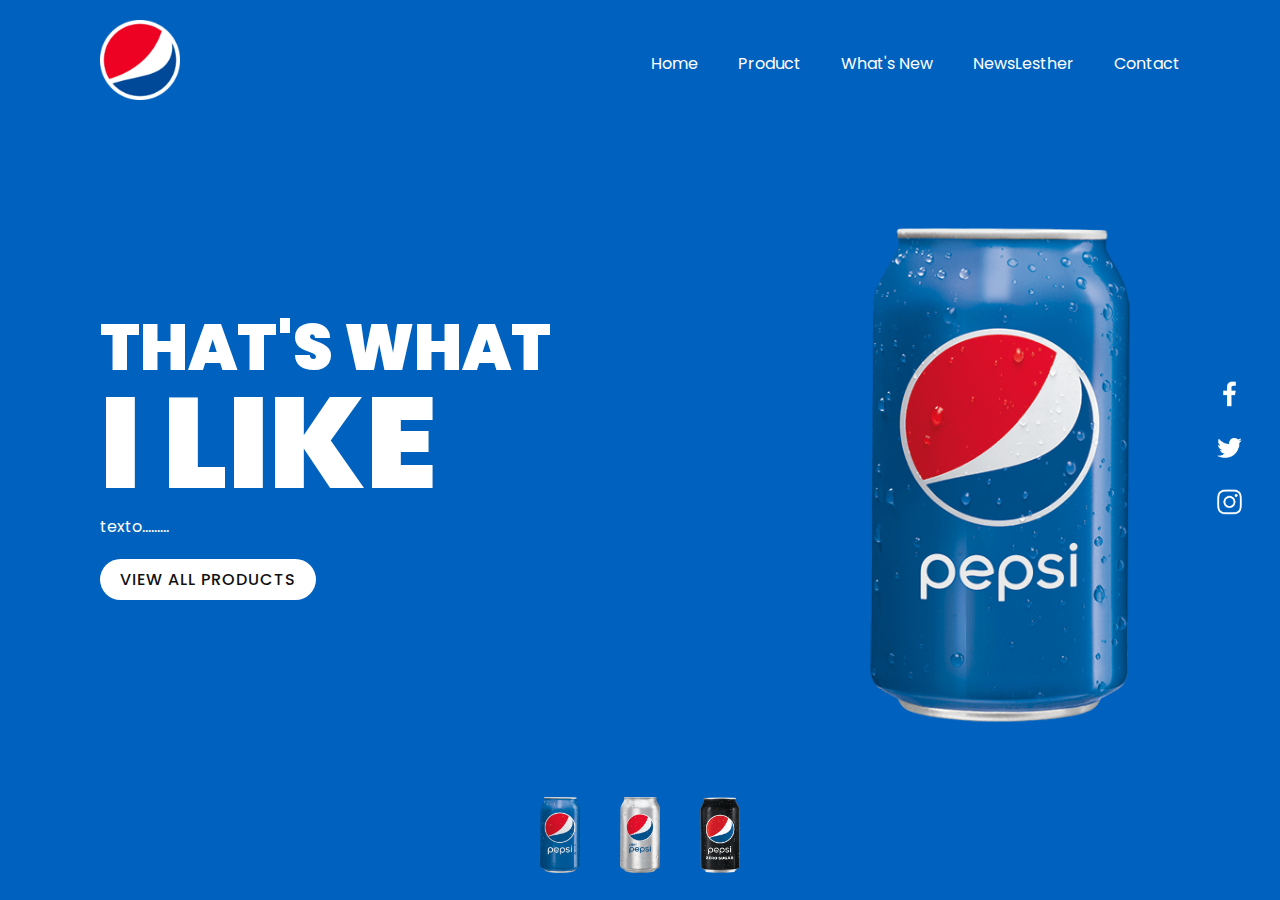
==== index.html @ 9a649ac7 "first commit" ====
<!DOCTYPE html>
<html lang="en">
<head>
    <meta charset="UTF-8">
    <meta http-equiv="X-UA-Compatible" content="IE=edge">
    <!--<meta name="viewport" content="width=device-width, initial-scale=1.0">-->
    <title>land Page</title>
    <link rel="stylesheet" href="style.css">
</head>
<body>
    <section class="sec"> <!--inicio secao-->
        <header>
            <a href="#"><img src="imagens/logo.png" alt="" class="logo"></a>
            <ul>
                <li><a href="#">Home</a></li>
                <li><a href="#">Product</a></li>
                <li><a href="#">What's New</a></li>
                <li><a href="#">NewsLesther</a></li>
                <li><a href="#">Contact</a></li>
            </ul>
        </header> <!--fim header-->

        <div class="content"> <!--inicio content-->

            <div class="textbox"> <!--inicio textbox-->
                <h2>That's What<br><span>I Like</span></h2>
                <p>texto.........</p>
                <a href="#">View All products</a>
            </div><!--fim do textbox-->

            <div class="imgbox"> <!--inicio do imgbox-->

                <img src="imagens/pepsi001.png" alt="" class="pepsi">

            </div><!--fim do imgbox-->

        </div><!--fim do content-->

        <ul class="thumb"><!--inicio do thumb-->
            <li><img src="imagens/pepsi001.png" onclick="imgSlider('imagens/pepsi001.png');changeBgcolor('#0062be')"></li>
            <li><img src="imagens/pepsi002.png" onclick="imgSlider('imagens/pepsi002.png');changeBgcolor('#e60c2c')"></li>
            <li><img src="imagens/pepsi003.png" onclick="imgSlider('imagens/pepsi003.png');changeBgcolor('#1e1e1e')"></li>

        </ul><!--fim do thumb-->

        <ul class="sci"><!--inicio do sci-->
            <li><a href="#"><img src="imagens/facebook.png"></a></li>
            <li><a href="#"><img src="imagens/twitter.png"></a></li>
            <li><a href="#"><img src="imagens/instagram.png"></a></li>
        </ul><!--fim do sci-->

    </section><!--fim seção-->

    <script type="text/javascript">
    function imgSlider(anything){
        document.querySelector('.pepsi').src = anything;
    }
    function changeBgcolor(color){
        const sec = document.querySelector('.sec');
        sec.style.background = color;
    }

    </script>
    
</body>
</html>
---- style.css ----
@import url('https://fonts.googleapis.com/css?family=Poppins:200,300,400,500,600,700,800,900&display=swap');


*
{
    margin: 0;
    padding: 0;
    box-sizing: border-box;
    font-family: 'Poppins', sans-serif;
}

section{
    position: relative;
    width: 100%;
    min-height: 100vh;
    padding: 100px;
    display: flex;
    justify-content: space-between;
    align-items: center;
    background: #0062be;
    transition: 0.5s;
}

header{
    position: absolute;
    left: 0;
    top: 0;
    width: 100%;
    padding: 20px 100px;
    display: flex;
    justify-content: space-between;
    align-items: center;    
}
header .logo{
    position: relative;
    max-width: 80px;
}
header ul{
    position: relative;
    display: flex;
}

header ul li {
    list-style: none;
}

header ul li a{
    display: inline-block;
    color: #fff;
    font-weight: 400;
    margin-left: 40px;
    text-decoration: none;
}

header ul li a:hover{
    color: #00be19;

}

.content{
    position: relative;
    width: 100%;
    display: flex;
    justify-content: space-between;
    align-items: center;

}

.content .textbox{
    position: relative;
    max-width: 600px;
}

.content .textbox h2 {
    color: #fff;
    font-size: 4em;
    line-height: 1.5em;
    font-weight: 900;
    text-transform: uppercase;
}

.content .textbox h2 span{
    font-size: 2em;
}

.content .textbox p{
    color: #fff;
}

.content .textbox a{
    display: inline-block;
    margin-top: 20px;
    padding: 8px 20px;
    background: #fff;
    color:#111;
    border-radius: 40px;
    font-weight: 500;
    letter-spacing: 1px;
    text-decoration: none;
    text-transform: uppercase;
}

.content .imgbox{
    width: 600px;
    display: flex;
    padding-right: 50px;
    margin-top: 50px;
    justify-content: flex-end;
}

.content .imgbox img{
    max-width: 260px;
}

.thumb{
    position: absolute;
    left: 50%;
    bottom: 20px;
    transform: translateX(-50%);
    display: flex;
    
}
.thumb li {
    list-style: none;
    display: inline-block;
    margin: 0 20px;
    cursor: pointer;
    transition: 0.5s;
    


}

.thumb li:hover{
    transform: translateY(-15px);
}

.thumb li img{
    max-width: 40px;
    
}

.sci{
    position: absolute;
    top: 50%;
    right: 30px;
    transform: translateY(-50%);
    display: flex;
    justify-content: center;
    align-items: center;
    flex-direction: column;
}

.sci li{
    list-style: none;
}

.sci li a{
    display: inline-block;
    filter: invert(1);
    margin: 5px 0;
    transform: scale(0.6);

}

.sci li:hover{
    color: #00be19;
}
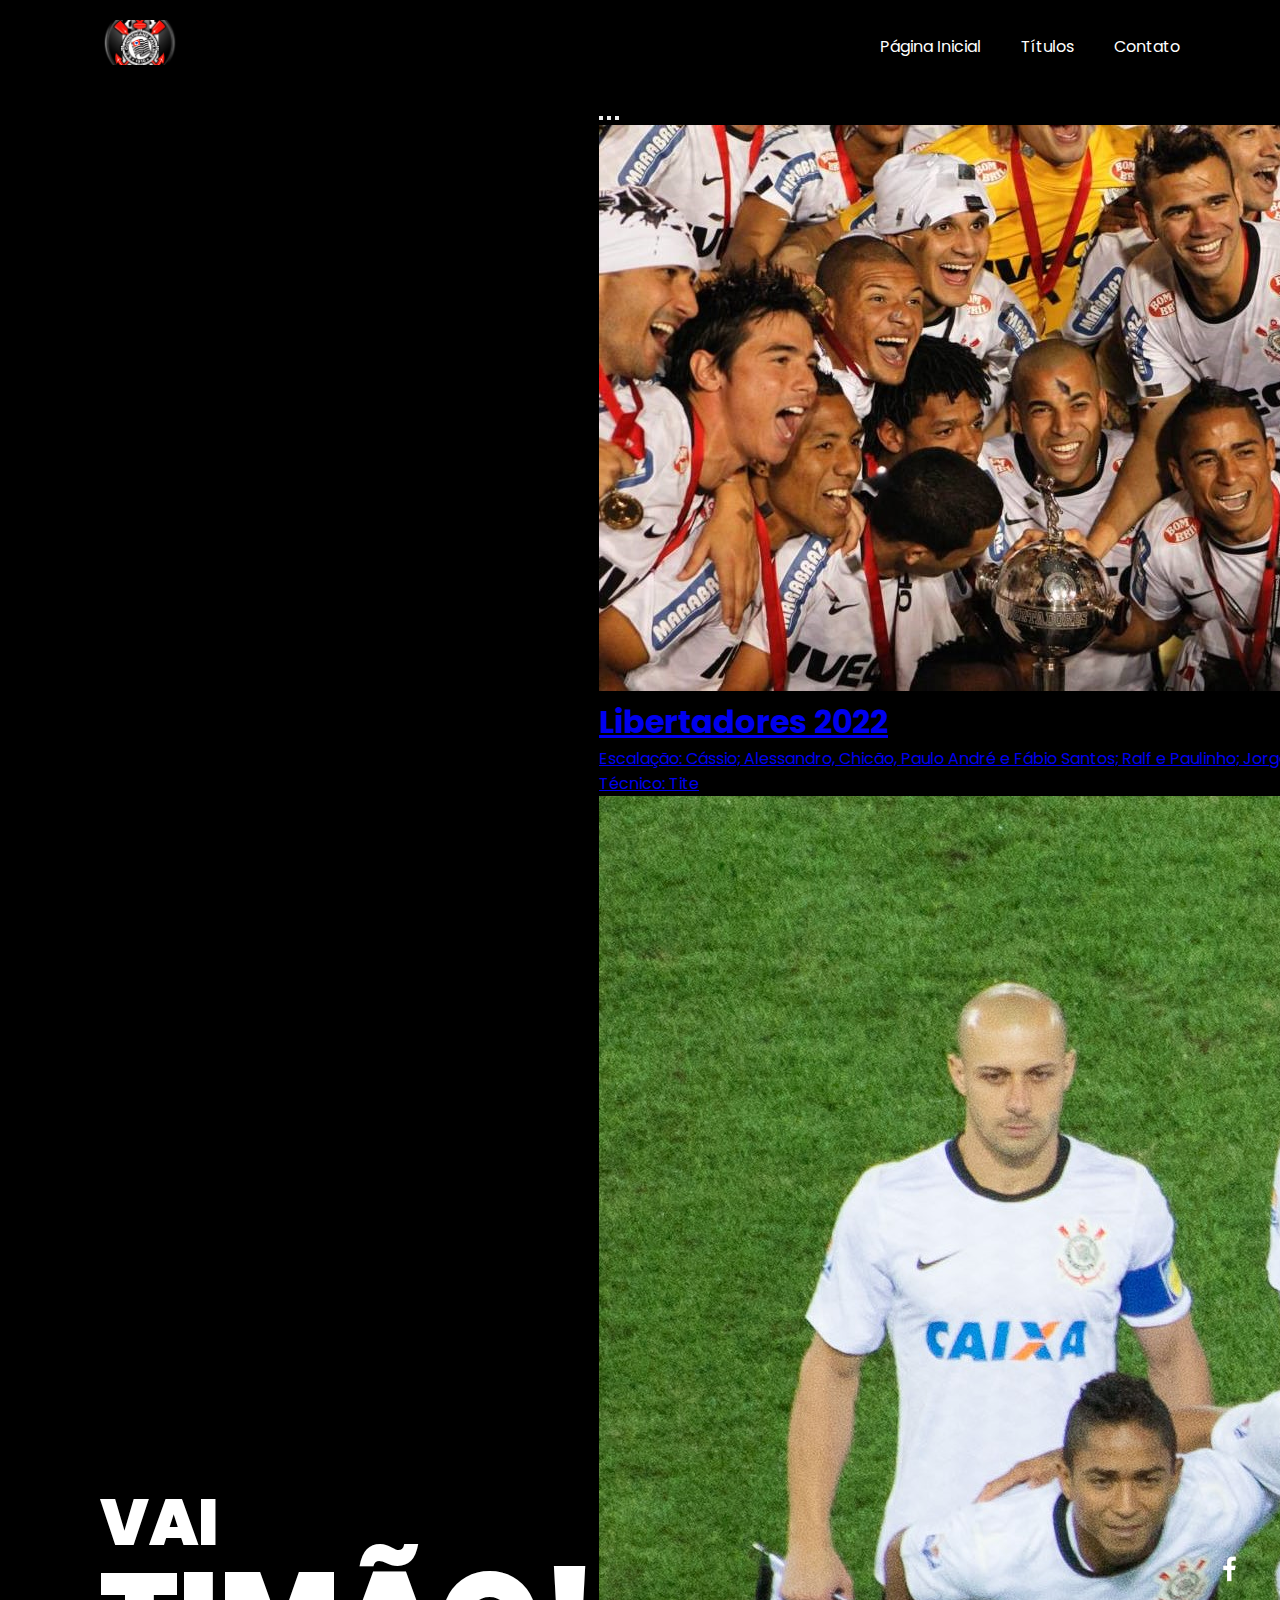
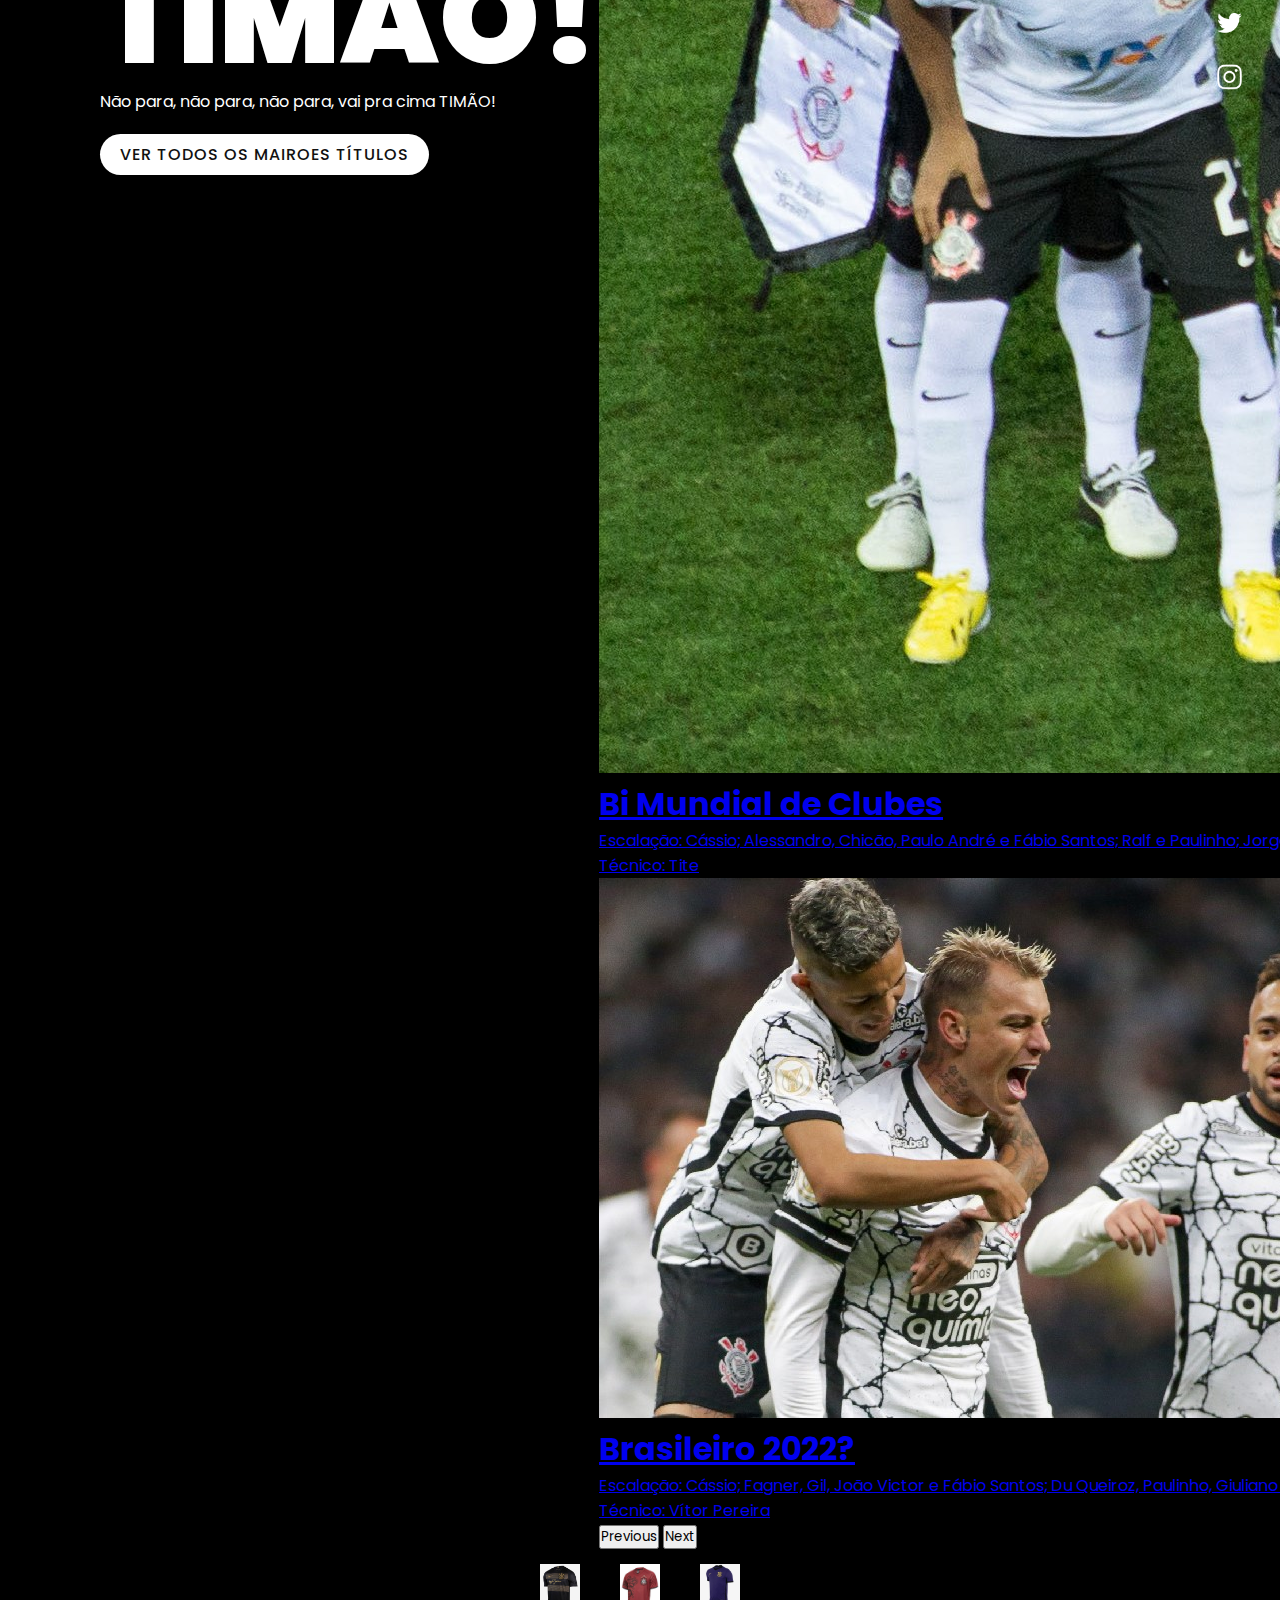
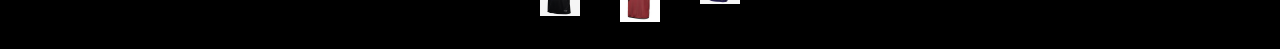
==== commit a0341094: "second commit" ====
--- a/index.html
+++ b/index.html
@@ -1,66 +1,149 @@
 <!DOCTYPE html>
 <html lang="en">
+
 <head>
     <meta charset="UTF-8">
-    <meta http-equiv="X-UA-Compatible" content="IE=edge">
+    <meta name="viewport" content="width=device-width, initial-scale=1">
     <!--<meta name="viewport" content="width=device-width, initial-scale=1.0">-->
-    <title>land Page</title>
+    <title>Olá, corintiano!</title>
     <link rel="stylesheet" href="style.css">
+    <link href="https://cdn.jsdelivr.net/npm/bootstrap@5.1.3/dist/css/bootstrap.min.css" rel="stylesheet"
+        integrity="sha384-1BmE4kWBq78iYhFldvKuhfTAU6auU8tT94WrHftjDbrCEXSU1oBoqyl2QvZ6jIW3" crossorigin="anonymous">
+    <script src="https://cdn.jsdelivr.net/npm/bootstrap@5.1.3/dist/js/bootstrap.bundle.min.js"
+        integrity="sha384-ka7Sk0Gln4gmtz2MlQnikT1wXgYsOg+OMhuP+IlRH9sENBO0LRn5q+8nbTov4+1p" crossorigin="anonymous">
+        </script>
 </head>
+
 <body>
-    <section class="sec"> <!--inicio secao-->
+    <section class="sec">
+        <!--inicio secao-->
         <header>
-            <a href="#"><img src="imagens/logo.png" alt="" class="logo"></a>
-            <ul>
-                <li><a href="#">Home</a></li>
-                <li><a href="#">Product</a></li>
-                <li><a href="#">What's New</a></li>
-                <li><a href="#">NewsLesther</a></li>
-                <li><a href="#">Contact</a></li>
-            </ul>
-        </header> <!--fim header-->
+            <a href="#"><img src="./imagens/logo.png" alt="" class="logo"></a>
+            <div class="conteiner-fluid bg bg-black">
+                <ul class="nav justify-content-end">
+                    <li class="nav-item">
+                        <a class="nav-link active text-danger" aria-current="page" href="./cor.html">Página Inicial</a>
+                    </li>
+                    <li class="nav-item">
+                        <a class="nav-link active text-danger" aria-current="page" href="títulos.html">Títulos</a>
+                    </li>
+                    <li class="nav-item">
+                        <a class="nav-link active text-danger" aria-current="page" href="">Contato</a>
+                    </li>
+                </ul>
+            </div>
+        </header>
+        <!--fim header-->
 
-        <div class="content"> <!--inicio content-->
+        <div class="content">
+            <!--inicio content-->
 
-            <div class="textbox"> <!--inicio textbox-->
-                <h2>That's What<br><span>I Like</span></h2>
-                <p>texto.........</p>
-                <a href="#">View All products</a>
-            </div><!--fim do textbox-->
+            <div class="textbox">
+                <!--inicio textbox-->
+                <h2>Vai<br><span>TIMÃO!</span></h2>
+                <p>Não para, não para, não para, vai pra cima TIMÃO!</p>
+                <a href="títulos.html">Ver todos os mairoes títulos</a>
+            </div>
+            <!--fim do textbox-->
 
-            <div class="imgbox"> <!--inicio do imgbox-->
+        </div>
+        <!--fim do content-->
 
-                <img src="imagens/pepsi001.png" alt="" class="pepsi">
+        <div id="carouselExampleCaptions" class="carousel slide" data-bs-ride="carousel">
+            <div class="carousel-indicators">
+                <button type="button" data-bs-target="#carouselExampleCaptions" data-bs-slide-to="0" class="active"
+                    aria-current="true" aria-label="Slide 1"></button>
+                <button type="button" data-bs-target="#carouselExampleCaptions" data-bs-slide-to="1"
+                    aria-label="Slide 2"></button>
+                <button type="button" data-bs-target="#carouselExampleCaptions" data-bs-slide-to="2"
+                    aria-label="Slide 3"></button>
+            </div>
+            <div class="carousel-inner p-3">
+                <a
+                    href="https://www.corinthians.com.br/noticias/ha-nove-anos-corinthians-conquistou-o-titulo-da-libertadores-da-america">
+                    <div class="carousel-item active">
+                        <img src="./imagens/Cor1.jpg" class="d-block w-100" alt="img/Cor">
+                        <div
+                            class="carousel-caption d-none d-md-block bg-opacity-25 bg-black text-decoration-underline">
+                            <h1>Libertadores 2022</h1>
+                            <p>Escalação: Cássio; Alessandro, Chicão, Paulo André e Fábio Santos; Ralf e
+                                Paulinho; Jorge
+                                Henrique, Danilo e
+                                Emerson (Wallace); Guerrero (Martínez). <br> Técnico: Tite</p>
+                        </div>
+                </a>
+            </div>
+            <a
+                href="https://www.uol.com.br/esporte/futebol/ultimas-noticias/2020/12/16/bi-mundial-do-corinthians-completa-8-anos-relembre-personagens-do-titulo.htm">
+                <div class="carousel-item">
+                    <img src="./imagens/Cor2.jpg" class="d-block w-100" alt="img/Cor">
 
-            </div><!--fim do imgbox-->
+                    <div class="carousel-caption d-none d-md-block bg-opacity-25 bg-black text-decoration-underline">
+                        <h1>Bi Mundial de Clubes</h1>
+                        <p>Escalação: Cássio; Alessandro, Chicão, Paulo André e Fábio Santos; Ralf e
+                            Paulinho; Jorge Henrique, Danilo e
+                            Emerson (Wallace); Guerrero (Martínez). <br> Técnico: Tite</p>
+                    </div>
+            </a>
+        </div>
+        <a
+            href="https://www.dci.com.br/esporte/brasileirao/classificacao-do-brasileirao-2022-tabela-atualizada-apos-a-2a-rodada/244578/">
+            <div class="carousel-item">
+                <img src="./imagens/Cor3.jpg" class="d-block w-100" alt="img/Cor">
+                <div class="carousel-caption d-none d-md-block bg-opacity-25 bg-black text-decoration-underline">
+                    <h1>Brasileiro 2022?</h1>
+                    <p>Escalação: Cássio; Fagner, Gil, João Victor e Fábio Santos; Du Queiroz,
+                        Paulinho,
+                        Giuliano e Renato Augusto;
+                        Willian e Roger Guedes. <br> Técnico: Vítor Pereira</p>
+                </div>
+        </a>
+        </div>
+        </div>
+        <button class="carousel-control-prev" type="button" data-bs-target="#carouselExampleCaptions"
+            data-bs-slide="prev">
+            <span class="carousel-control-prev-icon" aria-hidden="true"></span>
+            <span class="visually-hidden">Previous</span>
+        </button>
+        <button class="carousel-control-next" type="button" data-bs-target="#carouselExampleCaptions"
+            data-bs-slide="next">
+            <span class="carousel-control-next-icon" aria-hidden="true"></span>
+            <span class="visually-hidden">Next</span>
+        </button>
+        </div>
 
-        </div><!--fim do content-->
 
-        <ul class="thumb"><!--inicio do thumb-->
-            <li><img src="imagens/pepsi001.png" onclick="imgSlider('imagens/pepsi001.png');changeBgcolor('#0062be')"></li>
-            <li><img src="imagens/pepsi002.png" onclick="imgSlider('imagens/pepsi002.png');changeBgcolor('#e60c2c')"></li>
-            <li><img src="imagens/pepsi003.png" onclick="imgSlider('imagens/pepsi003.png');changeBgcolor('#1e1e1e')"></li>
+        <ul class="thumb">
+            <!--inicio do thumb-->
+            <li><img src="imagens/Camisa 3.jpg" onclick="changeBgcolor('#1e1e1e')"></li>
+            <li><img src="imagens/Camisa 2.jpg" onclick="changeBgcolor('#e60c2c')"></li>
+            <li><img src="imagens/Camisa 1.jpg" onclick="changeBgcolor('#0062be')"></li>
 
-        </ul><!--fim do thumb-->
+        </ul>
+        <!--fim do thumb-->
 
-        <ul class="sci"><!--inicio do sci-->
-            <li><a href="#"><img src="imagens/facebook.png"></a></li>
-            <li><a href="#"><img src="imagens/twitter.png"></a></li>
-            <li><a href="#"><img src="imagens/instagram.png"></a></li>
-        </ul><!--fim do sci-->
+        <ul class="sci">
+            <!--inicio do sci-->
+            <li><a href="https://pt-br.facebook.com/corinthians/"><img src="imagens/facebook.png"></a></li>
+            <li><a href="https://twitter.com/Corinthians"><img src="imagens/twitter.png"></a></li>
+            <li><a href="https://www.instagram.com/corinthians/"><img src="imagens/instagram.png"></a></li>
+        </ul>
+        <!--fim do sci-->
 
-    </section><!--fim seção-->
+    </section>
+    <!--fim seção-->
 
     <script type="text/javascript">
-    function imgSlider(anything){
-        document.querySelector('.pepsi').src = anything;
-    }
-    function changeBgcolor(color){
-        const sec = document.querySelector('.sec');
-        sec.style.background = color;
-    }
+        function imgSlider(anything) {
+            document.querySelector('.pepsi').src = anything;
+        }
+        function changeBgcolor(color) {
+            const sec = document.querySelector('.sec');
+            sec.style.background = color;
+        }
 
     </script>
-    
+
 </body>
+
 </html>--- a/style.css
+++ b/style.css
@@ -1,15 +1,17 @@
 @import url('https://fonts.googleapis.com/css?family=Poppins:200,300,400,500,600,700,800,900&display=swap');
 
-
-*
-{
+* {
     margin: 0;
     padding: 0;
     box-sizing: border-box;
     font-family: 'Poppins', sans-serif;
 }
 
-section{
+body {
+    background-image: url('./img/background.jpg');
+}
+
+section {
     position: relative;
     width: 100%;
     min-height: 100vh;
@@ -17,11 +19,11 @@
     display: flex;
     justify-content: space-between;
     align-items: center;
-    background: #0062be;
+    background: black;
     transition: 0.5s;
 }
 
-header{
+header {
     position: absolute;
     left: 0;
     top: 0;
@@ -29,13 +31,15 @@
     padding: 20px 100px;
     display: flex;
     justify-content: space-between;
-    align-items: center;    
+    align-items: center;
 }
-header .logo{
+
+header .logo {
     position: relative;
     max-width: 80px;
 }
-header ul{
+
+header ul {
     position: relative;
     display: flex;
 }
@@ -44,7 +48,7 @@
     list-style: none;
 }
 
-header ul li a{
+header ul li a {
     display: inline-block;
     color: #fff;
     font-weight: 400;
@@ -52,12 +56,12 @@
     text-decoration: none;
 }
 
-header ul li a:hover{
+header ul li a:hover {
     color: #00be19;
 
 }
 
-.content{
+.content {
     position: relative;
     width: 100%;
     display: flex;
@@ -66,7 +70,7 @@
 
 }
 
-.content .textbox{
+.content .textbox {
     position: relative;
     max-width: 600px;
 }
@@ -79,20 +83,20 @@
     text-transform: uppercase;
 }
 
-.content .textbox h2 span{
+.content .textbox h2 span {
     font-size: 2em;
 }
 
-.content .textbox p{
+.content .textbox p {
     color: #fff;
 }
 
-.content .textbox a{
+.content .textbox a {
     display: inline-block;
     margin-top: 20px;
     padding: 8px 20px;
     background: #fff;
-    color:#111;
+    color: #111;
     border-radius: 40px;
     font-weight: 500;
     letter-spacing: 1px;
@@ -100,7 +104,7 @@
     text-transform: uppercase;
 }
 
-.content .imgbox{
+.content .imgbox {
     width: 600px;
     display: flex;
     padding-right: 50px;
@@ -108,39 +112,40 @@
     justify-content: flex-end;
 }
 
-.content .imgbox img{
+.content .imgbox img {
     max-width: 260px;
 }
 
-.thumb{
+.thumb {
     position: absolute;
     left: 50%;
     bottom: 20px;
     transform: translateX(-50%);
     display: flex;
-    
+
 }
+
 .thumb li {
     list-style: none;
     display: inline-block;
     margin: 0 20px;
     cursor: pointer;
     transition: 0.5s;
-    
+
 
 
 }
 
-.thumb li:hover{
+.thumb li:hover {
     transform: translateY(-15px);
 }
 
-.thumb li img{
+.thumb li img {
     max-width: 40px;
-    
+
 }
 
-.sci{
+.sci {
     position: absolute;
     top: 50%;
     right: 30px;
@@ -151,11 +156,11 @@
     flex-direction: column;
 }
 
-.sci li{
+.sci li {
     list-style: none;
 }
 
-.sci li a{
+.sci li a {
     display: inline-block;
     filter: invert(1);
     margin: 5px 0;
@@ -163,6 +168,6 @@
 
 }
 
-.sci li:hover{
+.sci li:hover {
     color: #00be19;
 }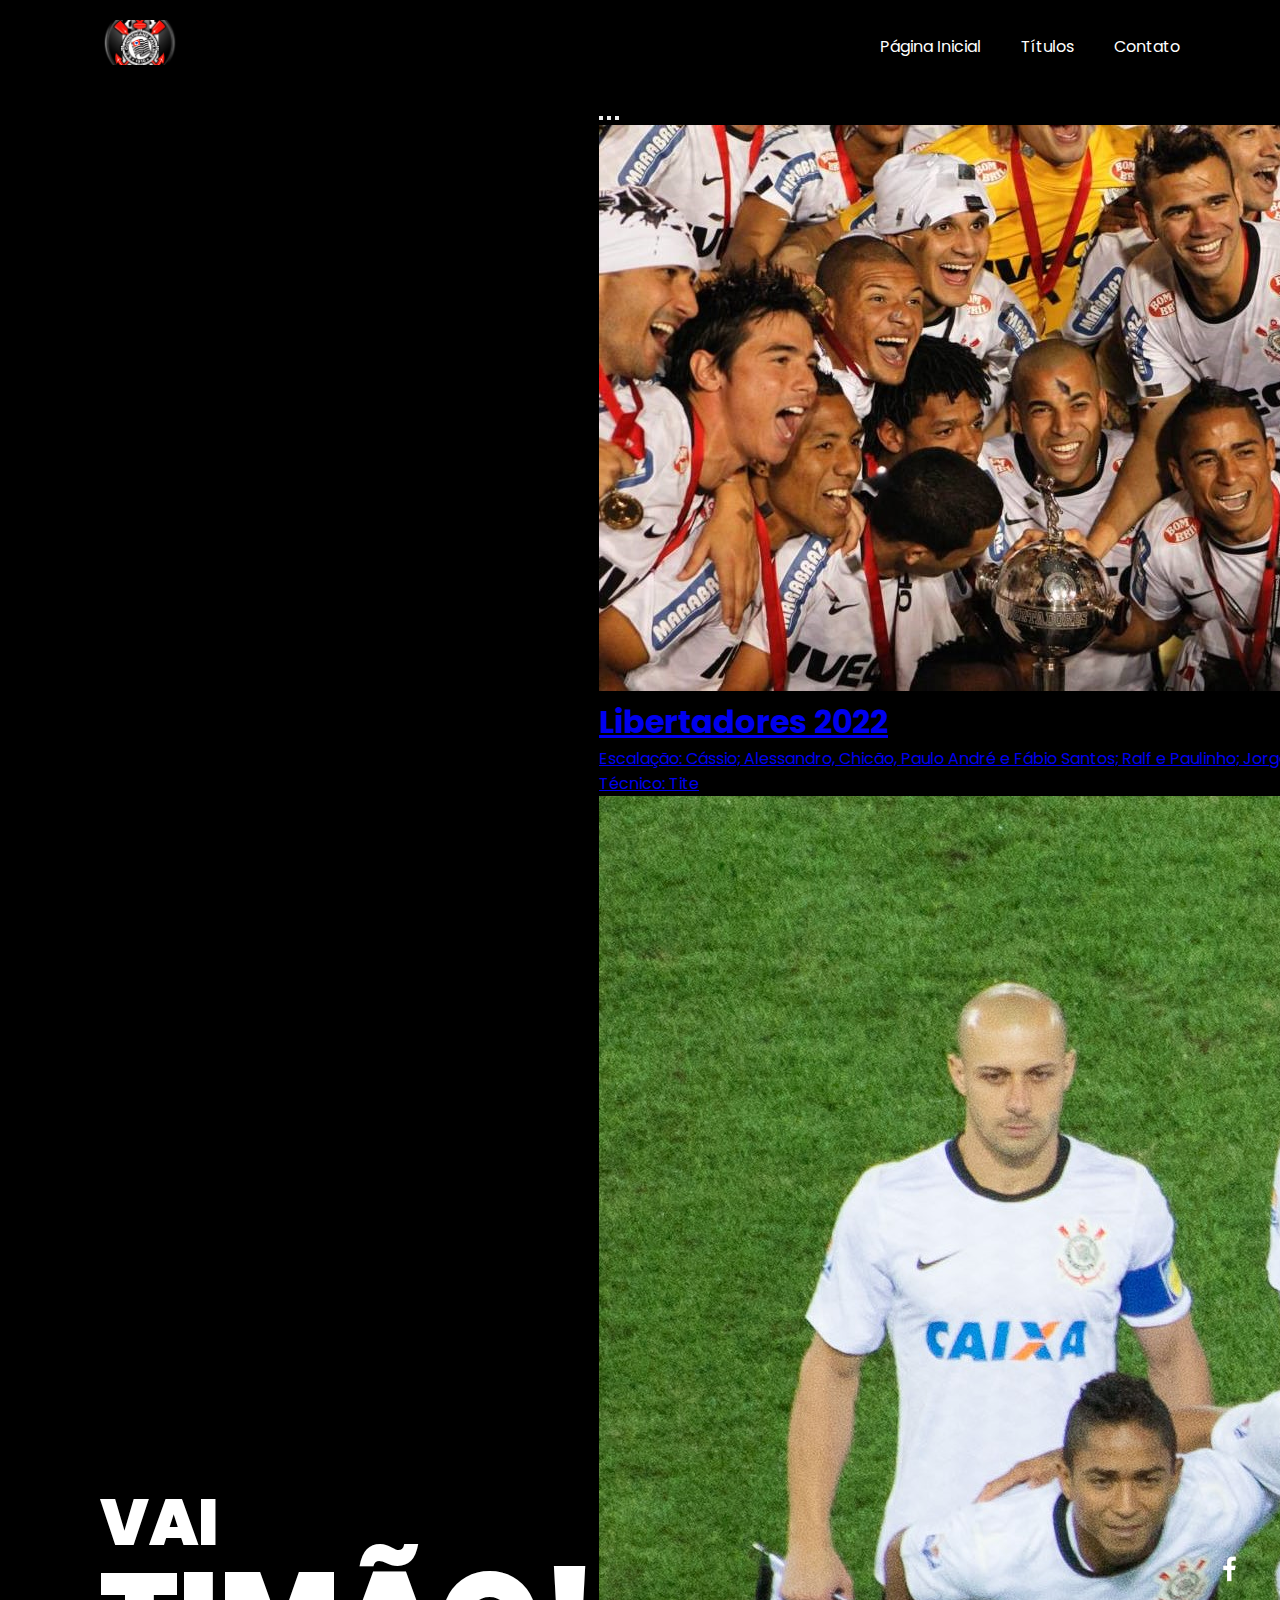
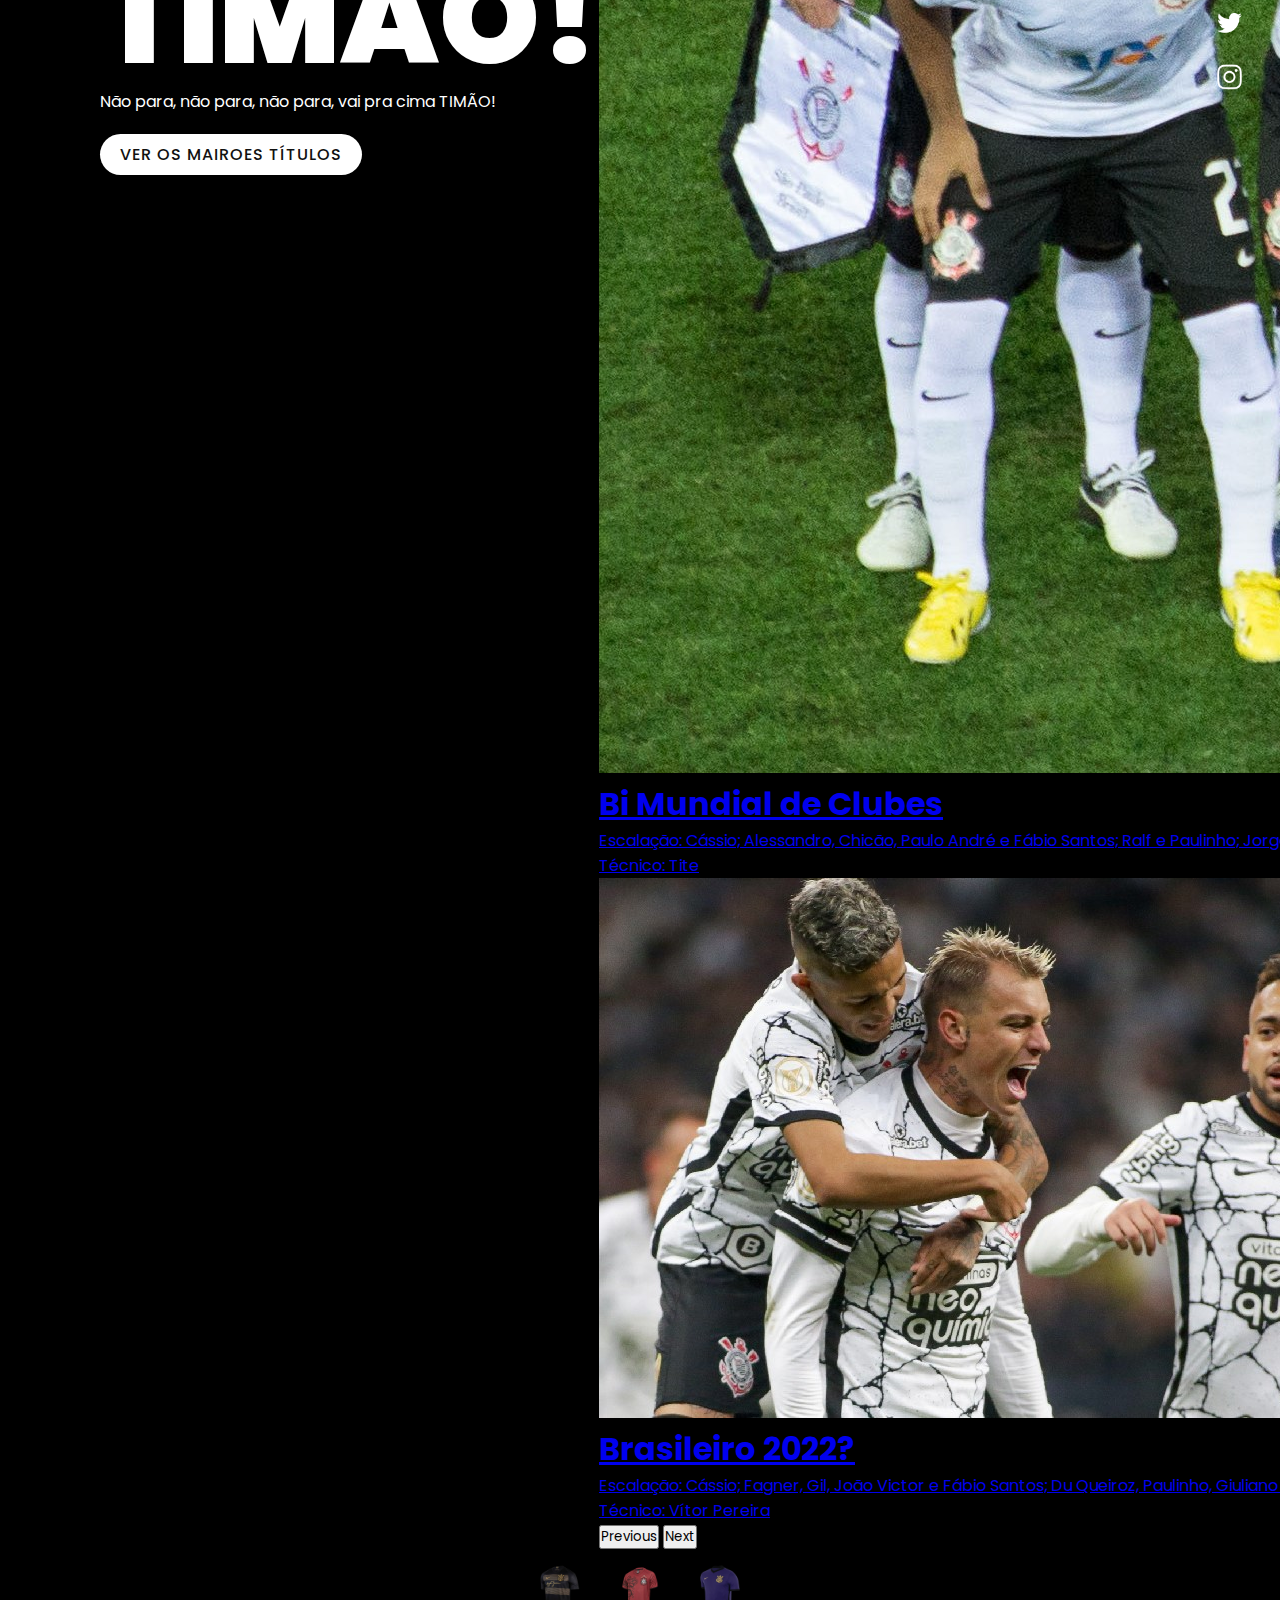
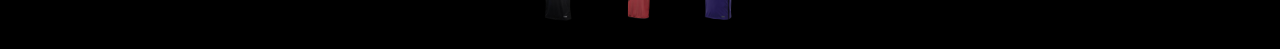
==== commit ffdcffcf: "Botando imagens transparentes" ====
--- a/index.html
+++ b/index.html
@@ -19,16 +19,17 @@
         <!--inicio secao-->
         <header>
             <a href="#"><img src="./imagens/logo.png" alt="" class="logo"></a>
-            <div class="conteiner-fluid bg bg-black">
+            <div class="conteiner-fluid bg bg-light">
                 <ul class="nav justify-content-end">
                     <li class="nav-item">
-                        <a class="nav-link active text-danger" aria-current="page" href="./cor.html">Página Inicial</a>
+                        <a class="nav-link active text-black" aria-current="page" href="./index.html">Página
+                            Inicial</a>
                     </li>
                     <li class="nav-item">
-                        <a class="nav-link active text-danger" aria-current="page" href="títulos.html">Títulos</a>
+                        <a class="nav-link active text-black" aria-current="page" href="títulos.html">Títulos</a>
                     </li>
                     <li class="nav-item">
-                        <a class="nav-link active text-danger" aria-current="page" href="">Contato</a>
+                        <a class="nav-link active text-black" aria-current="page" href="">Contato</a>
                     </li>
                 </ul>
             </div>
@@ -42,7 +43,7 @@
                 <!--inicio textbox-->
                 <h2>Vai<br><span>TIMÃO!</span></h2>
                 <p>Não para, não para, não para, vai pra cima TIMÃO!</p>
-                <a href="títulos.html">Ver todos os mairoes títulos</a>
+                <a href="títulos.html">Ver os mairoes títulos</a>
             </div>
             <!--fim do textbox-->
 
@@ -115,9 +116,9 @@
 
         <ul class="thumb">
             <!--inicio do thumb-->
-            <li><img src="imagens/Camisa 3.jpg" onclick="changeBgcolor('#1e1e1e')"></li>
-            <li><img src="imagens/Camisa 2.jpg" onclick="changeBgcolor('#e60c2c')"></li>
-            <li><img src="imagens/Camisa 1.jpg" onclick="changeBgcolor('#0062be')"></li>
+            <li><img src="imagens/Camisa 1.png" onclick="changeBgcolor('#000000')"></li>
+            <li><img src="imagens/Camisa 2.png" onclick="changeBgcolor('#e60c2c')"></li>
+            <li><img src="imagens/Camisa 3.png" onclick="changeBgcolor('#0062be')"></li>
 
         </ul>
         <!--fim do thumb-->
